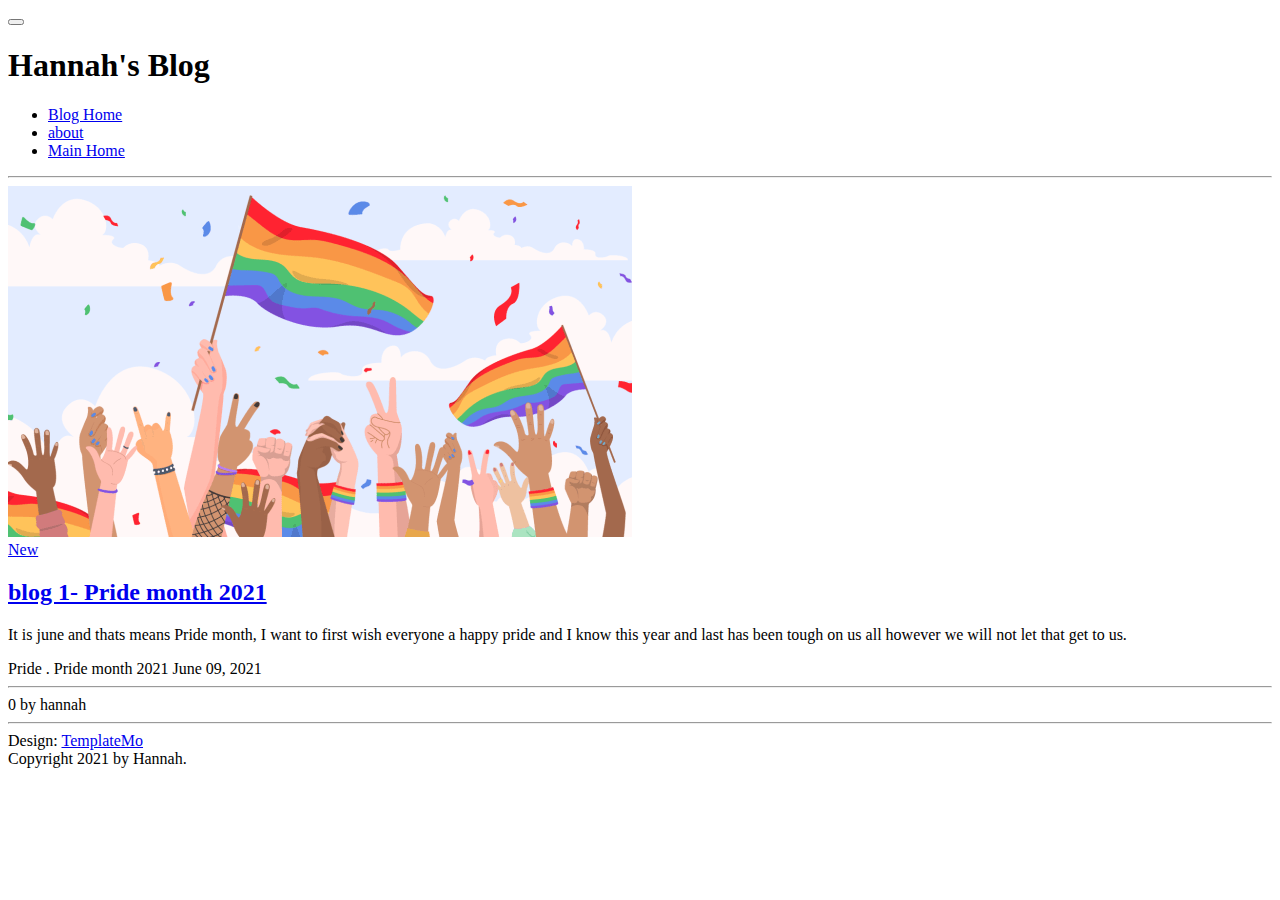
==== index.html @ c4e33483 "added link to main home page (new.hannahcodes.co.uk)" ====
<!DOCTYPE html>
<html lang="en">
<head>
	<meta charset="UTF-8">
	<meta name="viewport" content="width=device-width, initial-scale=1.0">
	<title>Hannah's Blog</title>
	<link rel="stylesheet" href="fontawesome/css/all.min.css"> <!-- https://fontawesome.com/ -->
	<link href="https://fonts.googleapis.com/css2?family=DM+Mono&family=Poppins:wght@400;600;700&display=swap" 
rel="stylesheet">
    <link href="css/bootstrap.min.css" rel="stylesheet">
    <link href="css/hannah_blog.css" rel="stylesheet">
<!--
    
TemplateMo 553 Xtra Blog

https://templatemo.com/tm-553-xtra-blog

-->
</head>
<body>
	<header class="tm-header" id="tm-header">
        <div class="tm-header-wrapper">
            <button class="navbar-toggler" type="button" aria-label="Toggle navigation">
                <i class="fas fa-bars"></i>
            </button>
            <div class="tm-site-header">            
                <h1 class="text-center">Hannah's Blog</h1>
            </div>
            <nav class="tm-nav" id="tm-nav">            
                <ul>
                    <li class="tm-nav-item active"><a href="index.html" class="tm-nav-link">
                        <i class="fas fa-home"></i>
                        Blog Home
                    </a></li>
                    <li class="tm-nav-item"><a href="#" class="tm-nav-link">
                        <i class="fas fa-users"></i>
                        about
                    </a></li>
                    <li class="tm-nav-item"><a href="https://new.hannahcodes.co.uk/" class="tm-nav-link">
                        <i class="fas fa-home"></i>
                        Main Home
                    </a></li>
                   
                </ul>
            </nav>
    </header>
        <main class="tm-main">
            <div class="row tm-row">
                <article class="col-12 col-md-6 tm-post">
                    <hr class="tm-hr-primary">
                    <a href="https://new.hannahcodes.co.uk/blog/21/06/09_06_21_pride.html" class="effect-lily tm-post-link tm-pt-60">
                        <div class="tm-post-link-inner">
                            <img src="/assets/images/blog_img/pride.png" alt="Image" class="img-fluid">                            
                        </div>
                        <span class="position-absolute tm-new-badge">New</span>
                        <h2 class="tm-pt-30 tm-color-primary tm-post-title">blog 1- Pride month 2021</h2>
                    </a>                    
                    <p class="tm-pt-30">
                        It is june and thats means Pride month, I want to first wish everyone a happy pride and 
    I know this year and last has been tough on us all however we will not let that get to us.
                    </p>
                    <div class="d-flex justify-content-between tm-pt-45">
                        <span class="tm-color-primary">Pride . Pride month 2021</span>
                        <span class="tm-color-primary">June 09, 2021</span>
                    </div>
                    <hr>
                    <div class="d-flex justify-content-between">
                        <span>0</span>
                        <span>by hannah</span>
                    </div>
                </article>
                
               
               
                
                
            </div>
            <!--
            <div class="row tm-row tm-mt-100 tm-mb-75">
                <div class="tm-prev-next-wrapper">
                    <a href="#" class="mb-2 tm-btn tm-btn-primary tm-prev-next disabled tm-mr-20">Prev</a>
                    <a href="#" class="mb-2 tm-btn tm-btn-primary tm-prev-next">Next</a>
                </div>
                <div class="tm-paging-wrapper">
                    <span class="d-inline-block mr-3">Page</span>
                    <nav class="tm-paging-nav d-inline-block">
                        <ul>
                            <li class="tm-paging-item active">
                                <a href="#" class="mb-2 tm-btn tm-paging-link">1</a>
                            </li>
                            <li class="tm-paging-item">
                                <a href="#" class="mb-2 tm-btn tm-paging-link">2</a>
                            </li>
                            <li class="tm-paging-item">
                                <a href="#" class="mb-2 tm-btn tm-paging-link">3</a>
                            </li>
                            <li class="tm-paging-item">
                                <a href="#" class="mb-2 tm-btn tm-paging-link">4</a>
                            </li>
                        </ul>
                    </nav>
                </div>                
            </div>          
            -->  
            <footer class="row tm-row">
                <hr class="col-12">
                <div class="col-md-6 col-12 tm-color-gray">
                    Design: <a rel="nofollow" target="_parent" href="https://templatemo.com" class="tm-external-link">TemplateMo</a>
                </div>
                <div class="col-md-6 col-12 tm-color-gray tm-copyright">
                    Copyright 2021 by Hannah.
                </div>
            </footer>
        </main>
    </div>
    <script src="js/jquery.min.js"></script>
    <script src="js/templatemo-script.js"></script>
</body>
</html>
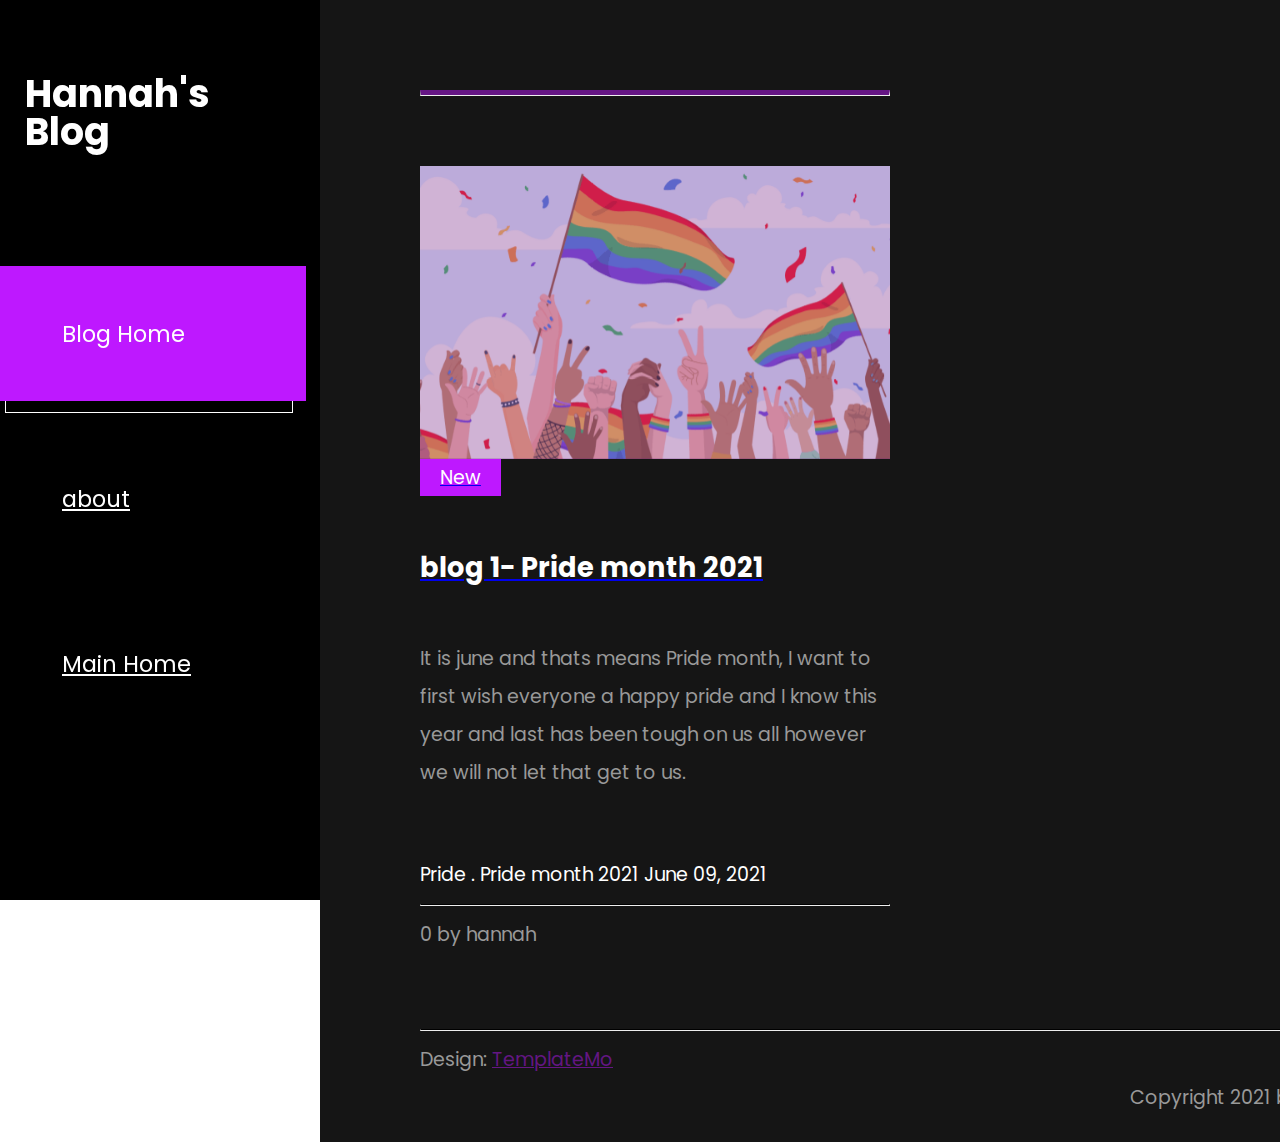
==== commit 4ad5cfc8: "added about link on nav" ====
--- a/index.html
+++ b/index.html
@@ -32,7 +32,7 @@
                         <i class="fas fa-home"></i>
                         Blog Home
                     </a></li>
-                    <li class="tm-nav-item"><a href="#" class="tm-nav-link">
+                    <li class="tm-nav-item"><a href="about.html" class="tm-nav-link">
                         <i class="fas fa-users"></i>
                         about
                     </a></li>
@@ -48,7 +48,7 @@
             <div class="row tm-row">
                 <article class="col-12 col-md-6 tm-post">
                     <hr class="tm-hr-primary">
-                    <a href="https://new.hannahcodes.co.uk/blog/21/06/09_06_21_pride.html" class="effect-lily tm-post-link tm-pt-60">
+                    <a href="post/21/06/09_06_21_pride.html" class="effect-lily tm-post-link tm-pt-60">
                         <div class="tm-post-link-inner">
                             <img src="/assets/images/blog_img/pride.png" alt="Image" class="img-fluid">                            
                         </div>
--- a/css/hannah_blog.css
+++ b/css/hannah_blog.css
@@ -0,0 +1,563 @@
+html { overflow-x: hidden; }
+
+body {
+    margin: 0;
+    padding: 0;
+    font-family: "Poppins", sans-serif;
+    font-size: 19px;
+    line-height: 2em;
+    overflow-x: hidden;
+}
+
+p, span { color: #999; }
+hr { 
+    border-top-color: #151515; 
+    margin-top: 10px;
+    margin-bottom: 10px;
+}
+.form-control::-webkit-input-placeholder { color: #999; }  
+.form-control:-ms-input-placeholder { color: #999; }  
+.form-control::placeholder { color: #999; }
+
+.tm-header {
+    background-color: rgb(0, 0, 0);
+    color: white;
+    
+    position: fixed;
+    top: 0;
+    left: 0;
+    bottom: 0;
+    z-index: 100;
+    width: .7em;
+    overflow-y: visible;     
+}
+
+.tm-header-wrapper {
+    overflow-y: scroll;
+    scrollbar-width: none;
+    -ms-overflow-style: none;
+    padding: 25px;
+    width: 80%;
+    height: 100%; 
+}
+
+.tm-header-wrapper::-webkit-scrollbar {
+    width: 0;
+    height: 0;
+}
+
+.tm-site-header {
+    margin-top: 50px;
+    margin-bottom: 115px;
+}
+
+
+.tm-main {
+    margin-left: 400px;
+    padding: 80px 100px 25px;
+    background-color: #151515;
+}
+
+.tm-post { max-width: 470px; }
+
+.tm-row {
+    max-width: 980px;
+    justify-content: space-between;
+}
+
+.tm-nav { margin-bottom: 100px; }
+
+.tm-nav-item {
+    list-style: none;
+    margin-bottom: 30px;
+}
+
+.tm-nav-link {
+    color: white;
+    background-color: transparent;
+    height: 75px;
+    width: 100%;
+    max-width: 300px;    
+    display: flex;
+    align-items: center;
+    font-size: 1.4rem;
+    padding: 30px;
+}
+
+.tm-nav-item:hover .tm-nav-link,
+.tm-nav-item.active .tm-nav-link
+ {
+    color: white;
+    background-color: #be18ff;
+    text-decoration: none;
+}
+
+.tm-nav ul { position: relative; }
+
+.tm-nav-item:hover:after,
+.tm-nav-item.active:after {
+    content: '';
+    width: 100%;
+    max-width: 300px;    
+    height: 75px;
+    display: block;
+    border: 1px solid white;
+    margin-left: 10px;
+    margin-top: -65px;
+    position: absolute;
+    z-index: -1000;
+}
+
+.tm-nav-link i { margin-right: 37px; }
+
+ul { 
+    margin: 0; 
+    padding: 0;
+}
+
+.tm-nav { margin-left: -30px; }
+
+.tm-social-link {
+    display: inline-block;
+    background-color: white;    
+    font-size: 1.4rem;
+    width: 50px;
+    height: 50px;
+    text-align: center;
+    padding-top: 8px; 
+    margin-right: 15px;   
+    margin-bottom: 15px;
+}
+
+.tm-social-icon { 
+    color: #be18ff;    
+    transition: all 0.3s ease;
+}
+
+
+.navbar-toggler { display: none; }
+
+.tm-search-form {
+    display: flex;
+    align-items: center;
+    justify-content: flex-end;
+}
+
+
+
+.tm-post-link {
+    display: block;
+    position: relative;
+	cursor: pointer;
+}
+
+.tm-post-link-inner {
+    overflow: hidden;
+    background: #be18ff79;
+}
+
+.tm-post-link img {
+    position: relative;
+	display: block;
+	min-height: 100%;
+	max-width: 100%;
+	opacity: 0.8;
+}
+
+.effect-lily img {
+	max-width: none;
+	width: -webkit-calc(100% + 50px);
+	width: calc(100% + 50px);
+	opacity: 0.7;
+	-webkit-transition: opacity 0.35s, -webkit-transform 0.35s;
+	transition: opacity 0.35s, transform 0.35s;
+	-webkit-transform: translate3d(-40px,0, 0);
+	transform: translate3d(-40px,0,0);
+}
+
+.effect-lily:hover img { opacity: 1; }
+
+.effect-lily:hover img {
+    -webkit-transform: translate3d(0,0,0);
+	transform: translate3d(0,0,0);
+}
+
+.tm-post { margin-bottom: 75px; }
+
+.tm-new-badge {
+    top: 25px;
+    right: -10px;
+    background-color: #be18ff;
+    color: white;
+    padding: 5px 20px;
+}
+
+.tm-post-title {
+    font-size: 1.7rem;
+    transition: all 0.3s ease;
+}
+
+.tm-h3 {
+    font-size: 1.3rem;
+    color: #999;
+}
+
+.tm-post-link:hover .tm-post-title { color: #be18ff; }
+
+.tm-btn {
+    display: inline-block;
+    border-radius: 5px;
+    font-size: 1.3rem;
+    transition: all 0.3s ease;
+}
+
+.tm-btn-primary {    
+    background-color: #333;
+    color: white;  
+    padding: 8px 43px;
+    border: none;
+}
+
+.tm-btn-small { padding: 8px 33px; }
+
+.tm-btn-primary:hover {
+    background-color: #be18ff;
+    color: white;
+}
+
+.tm-paging-nav ul li {
+    list-style: none;
+    display: inline-block;
+    margin-right: 10px;
+}
+
+.tm-paging-nav ul li:last-child { margin-right: 0; }
+
+.tm-paging-link {
+    background-color: #F0F0F0;
+    color: #999;
+    width: 50px;
+    height: 50px;
+    display: flex;
+    align-items: center;
+    justify-content: center;    
+}
+
+.tm-paging-item .tm-paging-link:hover,
+.tm-paging-item.active .tm-paging-link {
+    background-color: #be18ff;
+    color: white;
+}
+
+.tm-btn.disabled {
+    background-color: #5c5c5c;
+    color: #999;
+    cursor: not-allowed;
+}
+
+.tm-external-link { color: #be18ff79; }
+.tm-external-link:hover { color: #be18ff; }
+
+.tm-paging-wrapper {
+    display: flex;
+    justify-content: flex-end;
+    align-items: center;
+}
+
+.tm-prev-next-wrapper,
+.tm-paging-wrapper {
+    flex: 0 0 50%;
+    max-width: 50%;
+    padding-left: 15px;
+    padding-right: 15px;
+}
+
+.tm-copyright { text-align: right; }
+
+/* Single Post page */
+hr.tm-hr-primary { border-top: 5px solid #be18ff79; }
+
+video {
+    width: 100%;
+    height: auto;
+}
+
+.tm-comment {
+    display: flex;
+    align-items: flex-start;
+    background-color: #151515;
+}
+
+.tm-comment-figure {
+    margin-top: 10px;
+    margin-right: 30px;
+}
+
+.tm-comment-reply { padding-left: 37px; }
+
+.form-control {
+    height: 45px;
+    border-color: inherit;
+    border-radius: 0;
+    background-color: #151515;
+
+}
+
+.tm-comment-form { max-width: 360px;
+    background-color: #151515;  border-color: inherit;
+display: none;}
+.tm-category-list { list-style-type: none; }
+figure { margin: 0; }
+figcaption { line-height: 1.4; }
+
+.tm-post-full { max-width: 600px; }
+
+.tm-post-sidebar {
+    max-width: 280px;
+    margin-left: auto;
+    margin-right: 0;
+}
+
+.tm-pt-20 { padding-top: 20px; }
+.tm-pt-30 { padding-top: 30px; }
+.tm-pt-45 { padding-top: 45px; }
+.tm-pt-60 { padding-top: 60px; }
+.tm-mb-40 { margin-bottom: 40px; }
+.tm-mb-45 { margin-bottom: 45px; }
+.tm-mb-55 { margin-bottom: 55px; }
+.tm-mb-60 { margin-bottom: 60px; }
+.tm-mb-65 { margin-bottom: 65px; }
+.tm-mb-75 { margin-bottom: 75px; }
+.tm-mb-80 { margin-bottom: 80px; }
+.tm-mb-120 { margin-bottom: 120px; }
+.tm-mt-40 { margin-top: 40px; }
+.tm-mt-100 { margin-top: 100px; }
+.tm-mr-20 { margin-right: 20px; }
+.tm-color-primary, span.tm-color-primary { color: #fff; }
+a.tm-color-gray, .tm-color-gray { color: #999; }
+a.tm-color-gray:hover { color: #be18ff; }
+.tm-bg-gray { background-color: #F3F4F5; }
+button:focus { outline: none; }
+a:hover { 
+    text-decoration: none; 
+    color: #be18ff;
+}
+
+a:hover figcaption { color: #be18ff; }
+.img-thumbnail { max-width: none; }
+.tm-about-pad { padding: 40px 35px; }
+.tm-person { max-width: 430px; }
+.tm-line-height-short { line-height: 1.8; }
+
+.gmap_canvas {
+    overflow:hidden;
+    background:none!important;
+    height:477px;
+    width:100%;
+}
+
+.tm-social-links li { 
+    list-style: none; 
+    display: inline-block;
+}
+
+.tm-social-links li a {
+    display: block;
+    color: white;
+    background-color: #0CC;
+    width: 45px;
+    height: 45px;    
+    margin-right: 15px;    
+}
+
+
+.tm-contact-right { padding-left: 55px; }
+.tm-contact-form { max-width: 488px; }
+
+.tm-contact-form input,
+.tm-contact-form textarea {
+    max-width: 360px;
+}
+
+.tm-contact-form label { font-size: 1.4rem; }
+.tm-contact-form .form-group { display: flex; }
+
+@media (max-width: 1540px) {
+    .tm-header { width: 320px; }
+
+    .tm-main {
+        margin-left: 320px;
+        width: calc(100% - 320px);
+    }
+}
+
+@media (max-width: 1300px) {
+    .tm-about-col {
+        flex: 0 0 100%;
+        max-width: 100%;
+        margin-bottom: 30px;
+    }
+}
+
+@media (max-width: 1288px) {
+    .tm-social-link { margin-right: 10px; }
+}
+
+@media (max-width: 1199px) {
+    .tm-post-sidebar { max-width: 440px; }
+    .form-inline .form-control.tm-search-input { width: 420px; }
+}
+
+@media (max-width: 1086px) {
+    .form-inline .form-control.tm-search-input {
+        width: 80%;
+        margin-right: 15px;
+    }
+}
+
+/* Hide sidebar */
+@media (max-width: 991px) {
+    .tm-header {
+        width: 320px;
+        left: -320px;        
+        transition: all 0.3s ease;
+    }
+
+    .tm-header.show { left: 0; }
+    .tm-header-wrapper { padding: 15px; }
+
+    .navbar-toggler {
+        display: block;
+        position: fixed;
+        left: 0;
+        top: 0;
+        background-color: rgba(56, 204, 204, 0.75);
+        color: white;
+        padding: 10px 15px;
+        transition: all 0.3s ease;
+        border-radius: 0;
+        top: 5px;
+    }
+
+    .tm-header.show .navbar-toggler { left: 320px; }
+
+    .tm-main {
+        margin-left: 0;
+        padding: 50px 40px;
+        width: 100%;
+    }
+
+    .tm-post-sidebar {
+        margin-left: 0;
+        margin-right: auto;
+    }
+
+    .tm-person-col { width: 50%; }
+    .tm-person { flex-direction: row; }
+
+    .tm-contact-left {
+        flex: 0 0 58.333333%;
+        max-width: 58.333333%;
+    }
+
+    .tm-contact-right {
+        flex: 0 0 41.666667%;
+        max-width: 41.666667%;
+    }
+
+    .tm-post-full { max-width: none; }
+}
+
+@media (max-width: 767px) {
+    .form-inline .form-control.tm-search-input {
+        width: 70%;
+        max-width: 375px;
+        margin-right: 15px;
+    }
+
+    .tm-search-form { justify-content: flex-start; }
+    .tm-main { padding: 60px 10px; }
+
+    .tm-prev-next-wrapper,
+    .tm-paging-wrapper {
+        flex: 0 0 100%;
+        max-width: 100%;
+    }
+
+    .tm-paging-wrapper { 
+        margin-top: 50px; 
+        justify-content: flex-start;
+    }
+
+    .tm-copyright { text-align: left; }
+}
+
+@media (max-width: 1199px) and (min-width: 992px) {
+    .tm-person-col,
+    .tm-contact-left,
+    .tm-contact-right {
+        flex: 0 0 100%;
+        max-width: 100%;
+    }
+
+    .tm-contact-right { padding-left: 15px; }
+
+    .tm-post-col,
+    .tm-aside-col {
+        flex: 0 0 100%;
+        max-width: 100%;
+    }
+
+    .tm-post-sidebar {
+        margin-left: 0;
+        margin-right: auto;
+    }
+}
+
+@media (max-width: 709px) {
+    .tm-person-col { width: 100%; }
+    .tm-mb-40{ width: 30em;
+        height: 18em;
+    align-items: center;
+    padding-left:2%;}
+    
+}
+
+@media (max-width: 991px) and (min-width: 826px) {
+    .tm-about-col {
+        flex: 0 0 33.3333%;
+        max-width: 33.3333%;
+    }
+
+    .tm-person { flex-direction: row; }
+}
+
+@media (max-width: 630px) {
+    .tm-contact-left,
+    .tm-contact-right {
+        flex: 0 0 100%;
+        max-width: 100%;
+    }
+
+    .tm-contact-right { padding-left: 15px; }
+}
+
+@media (max-width: 575px) {
+    .tm-contact-form input, 
+    .tm-contact-form textarea {
+        max-width: 100%;
+    }
+}
+
+@media (max-width: 480px) {
+    .tm-person-col { width: 100%; }
+    .tm-person { flex-direction: row; }
+    .tm-mb-40{ width: 21em;
+    height: 10em;
+align-items: center;
+padding-left:2%;}
+}
+
+@media (max-width: 380px) {
+    .tm-person img { max-width: 120px; }
+}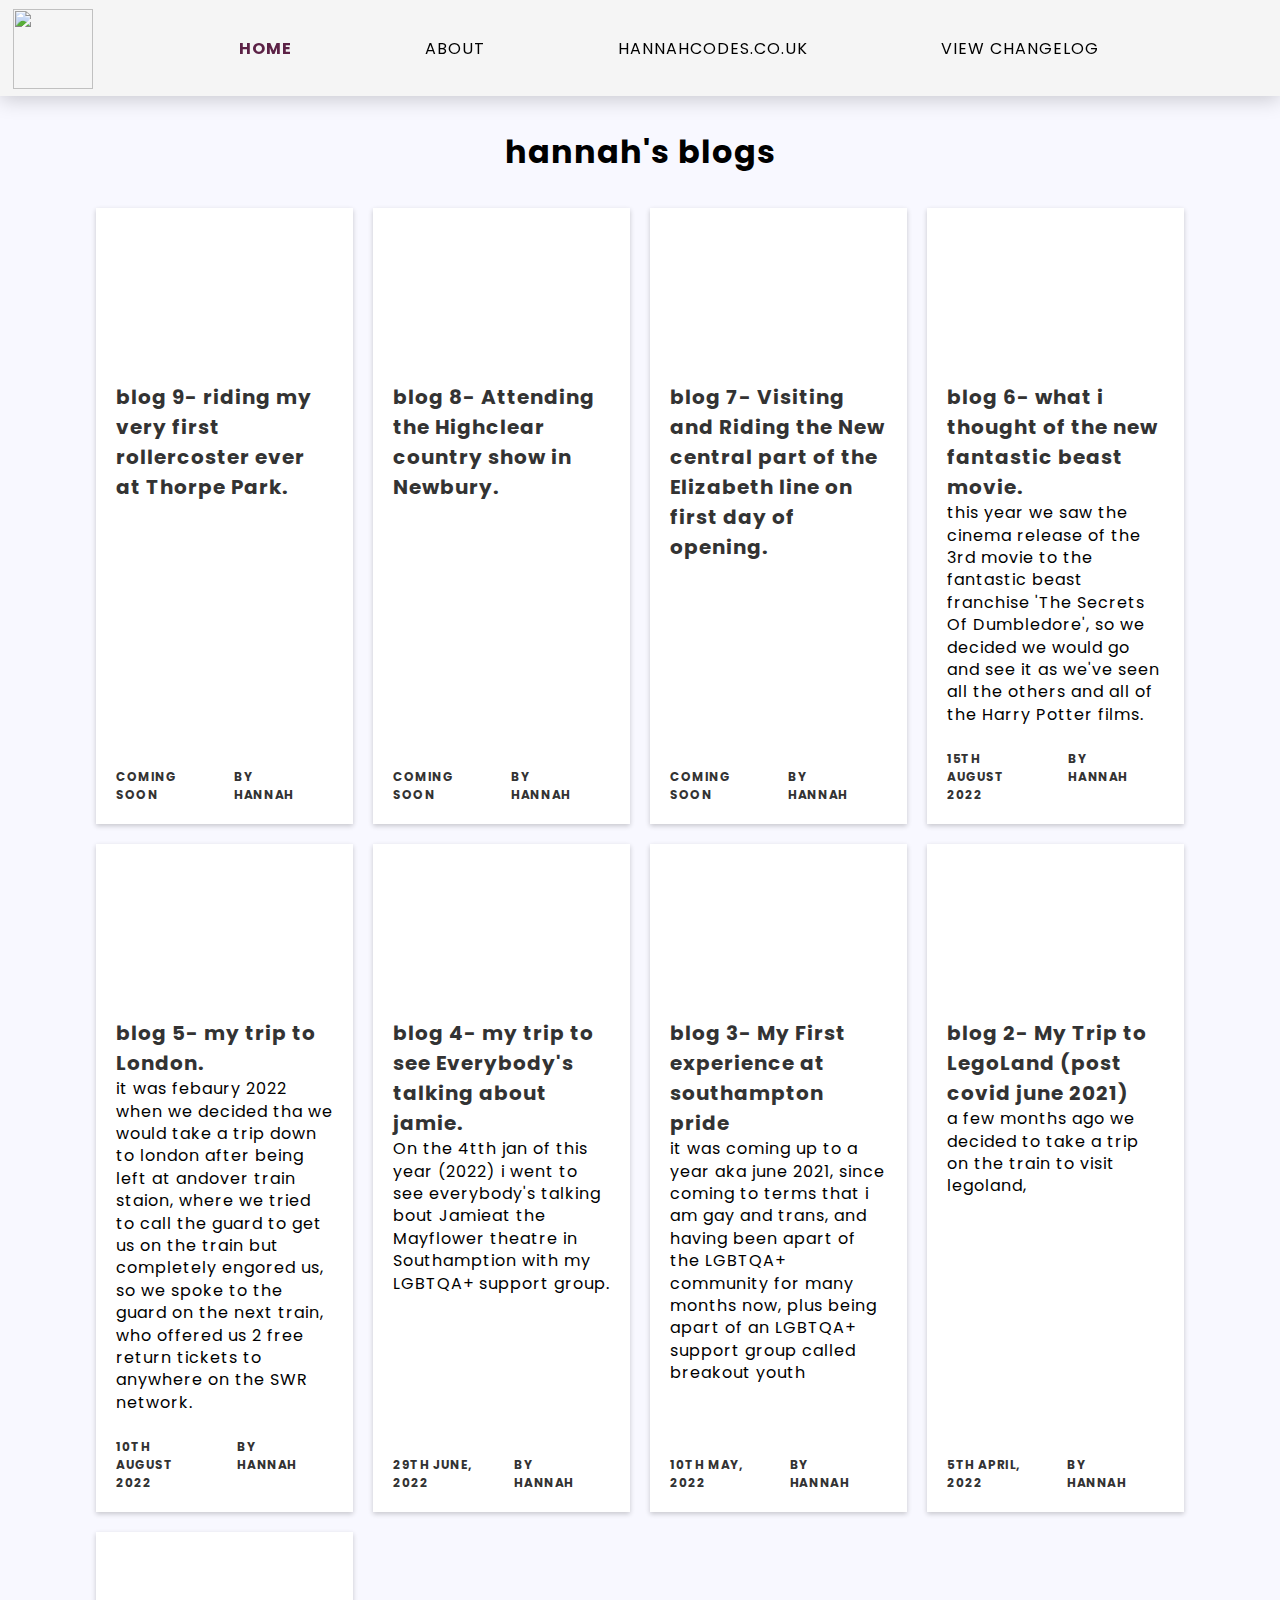
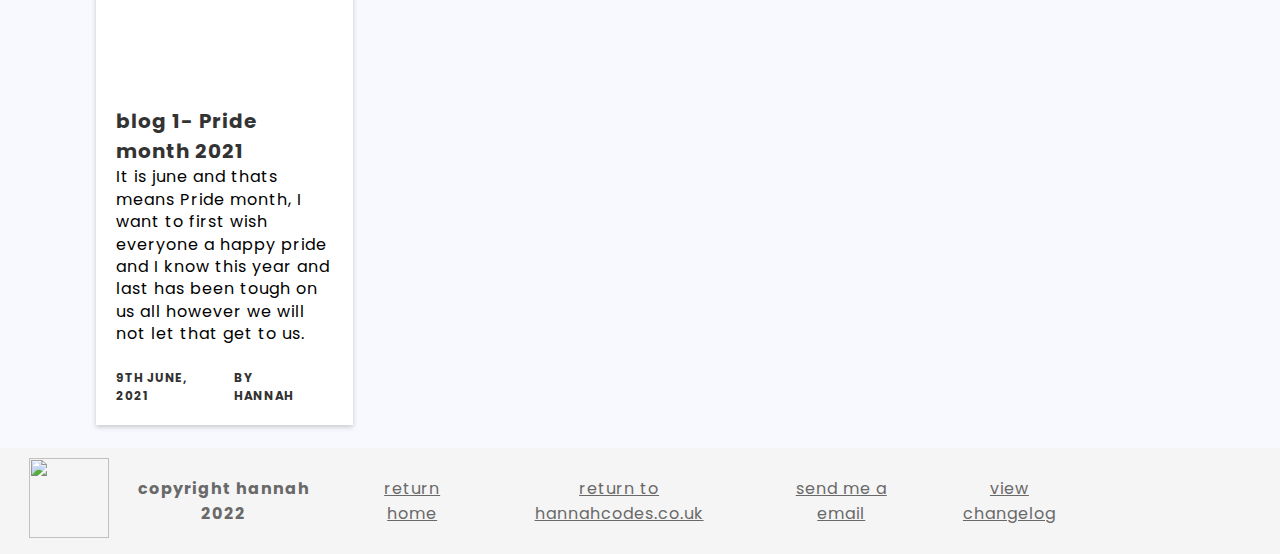
==== commit 2ed120de: "updated some header code on bloga pages/post" ====
--- a/index.html
+++ b/index.html
@@ -4,116 +4,170 @@
 	<meta charset="UTF-8">
 	<meta name="viewport" content="width=device-width, initial-scale=1.0">
 	<title>Hannah's Blog</title>
-	<link rel="stylesheet" href="fontawesome/css/all.min.css"> <!-- https://fontawesome.com/ -->
-	<link href="https://fonts.googleapis.com/css2?family=DM+Mono&family=Poppins:wght@400;600;700&display=swap" 
+	<link rel="stylesheet" href="/assets/fonts/fontawesome/css/all.min.css"> <!-- https://fontawesome.com/ -->
+	<link href="https://fonts.googleapis.com/css2?family=Poppins:wght@400;600;700&display=swap" 
 rel="stylesheet">
-    <link href="css/bootstrap.min.css" rel="stylesheet">
-    <link href="css/hannah_blog.css" rel="stylesheet">
-<!--
+<link href="/assets/css/main.css" rel="stylesheet">
+    <link rel="icon" href="/assets/images/home_pics/hc-with-bg-v2.ico" />
     
-TemplateMo 553 Xtra Blog
 
-https://templatemo.com/tm-553-xtra-blog
-
--->
 </head>
 <body>
-	<header class="tm-header" id="tm-header">
-        <div class="tm-header-wrapper">
-            <button class="navbar-toggler" type="button" aria-label="Toggle navigation">
-                <i class="fas fa-bars"></i>
-            </button>
-            <div class="tm-site-header">            
-                <h1 class="text-center">Hannah's Blog</h1>
-            </div>
-            <nav class="tm-nav" id="tm-nav">            
-                <ul>
-                    <li class="tm-nav-item active"><a href="index.html" class="tm-nav-link">
-                        <i class="fas fa-home"></i>
-                        Blog Home
-                    </a></li>
-                    <li class="tm-nav-item"><a href="about.html" class="tm-nav-link">
-                        <i class="fas fa-users"></i>
-                        about
-                    </a></li>
-                    <li class="tm-nav-item"><a href="https://new.hannahcodes.co.uk/" class="tm-nav-link">
-                        <i class="fas fa-home"></i>
-                        Main Home
-                    </a></li>
-                   
-                </ul>
-            </nav>
-    </header>
-        <main class="tm-main">
-            <div class="row tm-row">
-                <article class="col-12 col-md-6 tm-post">
-                    <hr class="tm-hr-primary">
-                    <a href="post/21/06/09_06_21_pride.html" class="effect-lily tm-post-link tm-pt-60">
-                        <div class="tm-post-link-inner">
-                            <img src="/assets/images/blog_img/pride.png" alt="Image" class="img-fluid">                            
-                        </div>
-                        <span class="position-absolute tm-new-badge">New</span>
-                        <h2 class="tm-pt-30 tm-color-primary tm-post-title">blog 1- Pride month 2021</h2>
-                    </a>                    
-                    <p class="tm-pt-30">
-                        It is june and thats means Pride month, I want to first wish everyone a happy pride and 
-    I know this year and last has been tough on us all however we will not let that get to us.
-                    </p>
-                    <div class="d-flex justify-content-between tm-pt-45">
-                        <span class="tm-color-primary">Pride . Pride month 2021</span>
-                        <span class="tm-color-primary">June 09, 2021</span>
-                    </div>
-                    <hr>
-                    <div class="d-flex justify-content-between">
-                        <span>0</span>
-                        <span>by hannah</span>
-                    </div>
-                </article>
-                
-               
-               
-                
-                
-            </div>
-            <!--
-            <div class="row tm-row tm-mt-100 tm-mb-75">
-                <div class="tm-prev-next-wrapper">
-                    <a href="#" class="mb-2 tm-btn tm-btn-primary tm-prev-next disabled tm-mr-20">Prev</a>
-                    <a href="#" class="mb-2 tm-btn tm-btn-primary tm-prev-next">Next</a>
+	<nav>
+        <div class="logo">
+            <picture>
+              <source srcset="/assets/images/home_pics/hc-without-bg-v2.PNG" media="(prefers-color-scheme: dark)">
+              <img src="/assets/images/home_pics/light-hc-without-bg-v2.png">
+            </picture>
+        </div>
+          <div class="hamburger">
+              <div class="line1"></div>
+              <div class="line2"></div>
+              <div class="line3"></div>
+          </div>
+          <ul class="nav-links">
+              <li><a class="active" href="/index.html">Home</a></li>
+                <li><a href="#">About</a></li>
+              <li><a href="https://hannahcodes.co.uk">hannahcodes.co.uk</a></li>
+                <li><a href="https://changelog.hannahcodes.co.uk/hannahcodes/blogs/changelog.html">view changelog</a></li>
+          </ul>
+      </nav>
+      <main class="blog_page_main">
+      <h1 class="h1">hannah's blogs </h1>
+      <div class="band">
+        <div class="item-2">
+          <a href="#" class="blog_card">
+            <div class="thumb" style="background-image: url(/assets/images/blogs/IMG_5739.png);"></div>
+            <article>
+              <h1>blog 9- riding my very first rollercoster ever at Thorpe Park.</h1>
+              <p></p>
+                <div class="span_flex">
+                <span>coming soon</span>
+                <span>by hannah</span>
                 </div>
-                <div class="tm-paging-wrapper">
-                    <span class="d-inline-block mr-3">Page</span>
-                    <nav class="tm-paging-nav d-inline-block">
-                        <ul>
-                            <li class="tm-paging-item active">
-                                <a href="#" class="mb-2 tm-btn tm-paging-link">1</a>
-                            </li>
-                            <li class="tm-paging-item">
-                                <a href="#" class="mb-2 tm-btn tm-paging-link">2</a>
-                            </li>
-                            <li class="tm-paging-item">
-                                <a href="#" class="mb-2 tm-btn tm-paging-link">3</a>
-                            </li>
-                            <li class="tm-paging-item">
-                                <a href="#" class="mb-2 tm-btn tm-paging-link">4</a>
-                            </li>
-                        </ul>
-                    </nav>
-                </div>                
-            </div>          
-            -->  
-            <footer class="row tm-row">
-                <hr class="col-12">
-                <div class="col-md-6 col-12 tm-color-gray">
-                    Design: <a rel="nofollow" target="_parent" href="https://templatemo.com" class="tm-external-link">TemplateMo</a>
+            </article>
+          </a>
+        </div>
+        <div class="item-2">
+          <a href="#" class="blog_card">
+            <div class="thumb" style="background-image: url(/assets/images/blogs/IMG_5563.png);"></div>
+            <article>
+              <h1>blog 8- Attending the Highclear country show in Newbury.</h1>
+              <p></p>
+                <div class="span_flex">
+                <span>coming soon</span>
+                <span>by hannah</span>
                 </div>
-                <div class="col-md-6 col-12 tm-color-gray tm-copyright">
-                    Copyright 2021 by Hannah.
+            </article>
+          </a>
+        </div>
+        <div class="item-2">
+          <a href="/post/22/09/09_22_riding_the_new_central_part_of_elizabeth_line.html" class="blog_card">
+            <div class="thumb" style="background-image: url(/assets/images/blogs/IMG_5503.JPEG);"></div>
+            <article>
+              <h1>blog 7- Visiting and Riding the New central part of the Elizabeth line on first day of opening.</h1>
+              <p></p>
+                <div class="span_flex">
+                <span>coming soon</span>
+                <span>by hannah</span>
                 </div>
-            </footer>
-        </main>
+            </article>
+          </a>
+        </div>
+        <div class="item-3">
+          <a href="/post/22/08/15_08_22_what_i_thought_of_the_new_fantastic_beast_movie.html" class="blog_card">
+            <div class="thumb" style="background-image: url(/assets/images/blogs/fantastic-beast-3-the-secrets-of-dumbledore.jpg);"></div>
+            <article>
+              <h1>blog 6- what i thought of the new fantastic beast movie.</h1>
+              <p>this year we saw the cinema release of the 3rd movie to the fantastic beast franchise 'The Secrets Of Dumbledore', so we decided we would go and see it as we've seen all the others and all of the Harry Potter films. </p>
+                <div class="span_flex">
+                <span>15th august 2022</span>
+                <span>by hannah</span>
+                </div>
+            </article>
+          </a>
+        </div>
+        <div class="item-4">
+          <a href="/post/22/08/10_08_22_my_trip_to_London.html" class="blog_card">
+            <div class="thumb" style="background-image: url(/assets/images/blogs/IMG_5115.jpeg);"></div>
+            <article>
+              <h1>blog 5- my trip to London.</h1>
+              <p> it was febaury 2022 when we decided tha we would take a  trip down to london after being left at andover train staion, where we tried to call the guard to get us on the train but completely engored us, so we spoke to the guard on the next train, who offered us 2 free return tickets to anywhere on the SWR network.</p>
+                <div class="span_flex">
+                <span>10th August 2022</span>
+                <span>by hannah</span>
+                </div>
+            </article>
+          </a>
+        </div>
+        <div class="item-5">
+          <a href="/post/22/06/29_06_22_my_trip_to_see__Everybody_s_talking_about_jamie.html" class="blog_card">
+            <div class="thumb" style="background-image: url(/assets/images/blogs/IMG_5014.JPG);"></div>
+            <article>
+              <h1>blog 4- my trip to see Everybody's talking about jamie.</h1>
+              <p> On the 4tth jan of this year (2022) i went to see everybody's talking bout Jamieat the Mayflower theatre in Southamption with my LGBTQA+ support group. </p>
+              <div class="span_flex">
+                <span>29th June, 2022</span>
+                <span>by hannah</span>
+                </div>
+            </article>
+          </a>
+        </div>
+        <div class="item-6">
+          <a href="/post/22/05/10_05_22_my_first_experience_at_southampton_pride.html" class="blog_card">
+            <div class="thumb" style="background-image: url(/assets/images/blogs/IMG_5276.JPG);"></div>
+            <article>
+              <h1>blog 3- My First experience at southampton pride</h1>
+              <p>it was coming up to a year aka june 2021, since coming to terms that i am gay and trans, and having been apart of the LGBTQA+ community for many months now, plus being apart of an LGBTQA+ support group called breakout youth </p>
+              <div class="span_flex">
+              <span>10th May, 2022</span>
+              <span>by hannah</span>
+              </div>
+            </article>
+          </a>
+        </div>
+        <div class="item-7">
+          <a href="/post/22/04/05_04_22_my_trip_to_legoland_post_covid_june_2021.html" class="blog_card">
+            <div class="thumb" style="background-image: url(/assets/images/blogs/legoland_img.jpg);"></div>
+            <article>
+              <h1>blog 2- My Trip to LegoLand (post covid june 2021)</h1>
+              <p>a few months ago we decided to take a trip on the train to visit legoland,</p>
+                <div class="span_flex">
+                <span>5th April, 2022</span>
+                <span>by hannah</span>
+                </div>
+            </article>
+          </a>
+        </div>
+        <div class="item-7">
+            <a href="/post/21/06/09_06_21_pride.html" class="blog_card">
+              <div class="thumb" style="background-image: url(/assets/images/blogs/pride.png);"></div>
+              <article>
+                <h1>blog 1- Pride month 2021</h1>
+                <p> It is june and thats means Pride month, I want to first wish everyone a happy pride and 
+                  I know this year and last has been tough on us all however we will not let that get to us.</p>
+                <div class="span_flex">
+                <span>9th June, 2021</span>
+                <span>by hannah</span>
+                </div>
+              </article>
+            </a>
+          </div>
+      </div>
+      </main>
+      <footer> <div class="footer_display">
+        <div class="footer_logo">
+            <picture>
+                <source srcset="/assets/images/home_pics/hc-without-bg-v2.PNG" media="(prefers-color-scheme: dark)">
+                <img src="/assets/images/home_pics/light-hc-without-bg-v2.png">
+              </picture>
+        </div>
+        <p class="desktop">copyright hannah 2022</p>
+        <a href="/index.html">return home</a>
+        <a href="https://hannahcodes.co.uk">return to hannahcodes.co.uk</a>
+        <a href="mailto:hannah@hannahcodes.co.uk">send me a email</a>
+        <a href="https://changelog.hannahcodes.co.uk/hannahcodes/changelog.html">view changelog</a>
+        <p class="mobile">copyright hannah 2022</p>
     </div>
-    <script src="js/jquery.min.js"></script>
-    <script src="js/templatemo-script.js"></script>
-</body>
-</html>+    </footer>
+        <script src="/assets/js/nav.js"></script>--- a/assets/css/main.css
+++ b/assets/css/main.css
@@ -0,0 +1,1181 @@
+/*
+       ------------contents-----------
+1. general styling 
+2. nav styling
+3. index.html styling 
+    -about me section styling
+    -project section styling
+    -blog section styling
+    friend section/ friend icon styling
+4. about.html styling 
+    -about me section styling
+    -hobbies and interest styling
+    -education history styling
+    -employment history styling
+5. project.html styling
+    -hannah codes section styling
+    -hannah plays section styling
+    - other section styling
+    -project card styling
+6. blog.html styling
+7. footer styling
+8. header image styling
+9. 404.html styling
+10. terms.html styling
+*/
+/*-----------1:general styling----------*/
+* {
+  margin: 0;
+  padding: 0;
+  font-family: "poppins", sans-serif;
+  letter-spacing: 1px;
+  box-sizing: border-box;
+  scroll-behavior: smooth;
+}
+
+:root {
+  /*light mode colours*/
+  --light-hamburger-icon-colour: black;
+  --light-body-bg-colour: #F8F8FF;
+  --light-hover-active-colour: #5c2246;
+  --light-nav-footer-bg-colour: #F5F5F5;
+  --light-nav-text-colour: black;
+  --light-svg-fill-colour: black;
+  --light-section-1-bg-colour: #cfcaca;
+  --light-section-2-bg-colour: #adafb8;
+  --light-section-3-bg-colour: #c7c7c7;
+  --light-section-4-bg-colour: #c0bcbc;
+  --light-sorce-code-svg-fill-colour: #5a5c5e;
+  --light-card-bg-colour: white;
+  --light-card-title-span-colour: #333;
+  --light-card-box-shadow-colour: rgba(0,0,0,0.2);
+  --light-card-box-shadow-hover-colour: #5c2246;
+  --light-top-border-colour: #5c2246;
+  /*dark mode colours*/
+  --hover-active-colour: #F2C7E2;
+  --svg-fill-colour: #fff;
+  --sorce-code-svg-fill-colour: hsl(214, 7%, 47%);
+  --section-1-bg-colour: #121212;
+  --section-2-bg-colour: #18191c;
+  --section-3-bg-colour: #0f1012;
+  --section-4-bg-colour: #111114;
+  --body-bg-colour: #121212;
+  --nav-footer-bg-colour: #131418;
+  --nav-text-colour: #f2f5f7;
+  --hamburger-icon-colour: #f2f5f7;
+  --card-bg-colour: #262626;
+  --card-title-span-colour: rgb(255, 251, 251);
+  --card-box-shadow-colour: rgba(139,138,138,0.2);
+  --card-box-shadow-hover-colour: #f2c7e2;
+  --top-border-colour: #F2C7E2;
+  --footer-link-colour: dimgrey;
+  --blog-span-hr-colour: rgba(105, 105, 105, 0.26);
+}
+
+body {
+  overflow-x: hidden;
+  background-color: var(--light-body-bg-colour);
+}
+@media (prefers-color-scheme: dark) {
+  body {
+    background-color: var(--body-bg-colour);
+  }
+}
+
+a {
+  color: var(--light-nav-text-colour);
+}
+a:hover {
+  color: var(--light-hover-active-colour);
+}
+@media (prefers-color-scheme: dark) {
+  a {
+    color: var(--nav-text-colour);
+  }
+  a:hover {
+    color: var(--hover-active-colour);
+  }
+}
+
+/*----------2:nav styling-------*/
+nav {
+  height: 6rem;
+  width: 100vw;
+  background-color: var(--light-nav-footer-bg-colour);
+  color: var(--light-nav-text-colour);
+  box-shadow: 0 3px 20px rgba(0, 0, 0, 0.2);
+  display: flex;
+  position: fixed;
+  z-index: 10;
+  /*Styling logo*/
+  /*Styling Links*/
+  /*Styling Hamburger Icon*/
+}
+@media screen and (max-width: 800px) {
+  nav {
+    position: fixed;
+    z-index: 3;
+  }
+}
+@media (prefers-color-scheme: dark) {
+  nav {
+    background-color: var(--nav-footer-bg-colour);
+    color: var(--nav-text-colour);
+  }
+}
+nav .logo {
+  padding: 1vh 1vw;
+  margin-top: auto;
+  margin-bottom: auto;
+  margin-left: 0;
+  margin-right: 0;
+  text-align: center;
+}
+nav .logo img {
+  height: 5rem;
+  width: 5rem;
+}
+@media screen and (max-width: 800px) {
+  nav .logo {
+    padding: 1vh 1vw;
+    margin-top: auto;
+    margin-bottom: auto;
+    margin-left: 0;
+    margin-right: 0;
+    text-align: center;
+    padding-left: 1em;
+  }
+}
+nav .nav-links {
+  display: flex;
+  list-style: none;
+  width: 88vw;
+  padding: 0 0.7vw;
+  justify-content: space-evenly;
+  align-items: center;
+  text-transform: uppercase;
+}
+nav .nav-links li a {
+  text-decoration: none;
+  margin: 0 0.7vw;
+  color: var(--light-nav-text-colour);
+}
+nav .nav-links li a:hover {
+  color: var(--light-hover-active-colour);
+}
+nav .nav-links li a::before {
+  content: "";
+  display: block;
+  height: 3px;
+  width: 0%;
+  background-color: var(--light-hover-active-colour);
+  position: absolute;
+  transition: all ease-in-out 250ms;
+  margin: 0 0 0 10%;
+}
+nav .nav-links li a:hover:before {
+  width: 80%;
+}
+nav .nav-links li .active {
+  color: var(--light-hover-active-colour);
+  font-weight: bold;
+}
+nav .nav-links li {
+  position: relative;
+}
+@media screen and (max-width: 800px) {
+  nav .nav-links {
+    position: fixed;
+    background: var(--light-nav-footer-bg-colour);
+    height: 100vh;
+    width: 100%;
+    flex-direction: column;
+    clip-path: circle(50px at 90% -20%);
+    -webkit-clip-path: circle(50px at 90% -10%);
+    transition: all 1s ease-out;
+    pointer-events: none;
+    /*Animating Hamburger Icon on Click*/
+  }
+  nav .nav-links.open {
+    clip-path: circle(1000px at 90% -10%);
+    -webkit-clip-path: circle(1000px at 90% -10%);
+    pointer-events: all;
+  }
+  nav .nav-linksli {
+    opacity: 0;
+  }
+  nav .nav-linksli:nth-child(1) {
+    transition: all 0.5s ease 0.2s;
+  }
+  nav .nav-linksli:nth-child(2) {
+    transition: all 0.5s ease 0.4s;
+  }
+  nav .nav-linksli:nth-child(3) {
+    transition: all 0.5s ease 0.6s;
+  }
+  nav .nav-linksli:nth-child(4) {
+    transition: all 0.5s ease 0.7s;
+  }
+  nav .nav-linksli:nth-child(5) {
+    transition: all 0.5s ease 0.8s;
+  }
+  nav .nav-linksli:nth-child(6) {
+    transition: all 0.5s ease 0.9s;
+    margin: 0;
+  }
+  nav .nav-linksli:nth-child(7) {
+    transition: all 0.5s ease 1s;
+    margin: 0;
+  }
+  nav .nav-linksli.fade {
+    opacity: 1;
+  }
+}
+@media (prefers-color-scheme: dark) {
+  nav .nav-links {
+    background: var(--nav-footer-bg-colour);
+  }
+  nav .nav-links li a {
+    color: var(--nav-text-colour);
+  }
+  nav .nav-links li a:hover {
+    color: var(--hover-active-colour);
+  }
+  nav .nav-links li a:before {
+    background-color: var(--hover-active-colour);
+  }
+  nav .nav-links li .active {
+    color: var(--hover-active-colour);
+  }
+}
+nav .hamburger {
+  display: none;
+}
+nav .hamburger div {
+  width: 30px;
+  height: 3px;
+  background: var(--light-hamburger-icon-colour);
+  margin: 5px;
+  transition: all 0.3s ease;
+}
+@media screen and (max-width: 800px) {
+  nav .hamburger {
+    display: block;
+    position: absolute;
+    cursor: pointer;
+    right: 5%;
+    top: 50%;
+    transform: translate(-5%, -50%);
+    z-index: 2;
+    transition: all 0.7s ease;
+  }
+}
+@media (prefers-color-scheme: dark) {
+  nav .hamburger div {
+    background: var(--hamburger-icon-colour);
+  }
+}
+@media screen and (max-width: 800px) {
+  nav .toggle .line1 {
+    transform: rotate(-45deg) translate(-5px, 6px);
+  }
+  nav .toggle .line2 {
+    transition: all 0.7s ease;
+    width: 0;
+  }
+  nav .toggle .line3 {
+    transform: rotate(45deg) translate(-5px, -6px);
+  }
+}
+
+.dropdown-links {
+  margin-bottom: 1em;
+}
+@media screen and (max-width: 800px) {
+  .dropdown-links {
+    display: none;
+    opacity: 0;
+  }
+}
+
+.desktop_display_only {
+  display: inline-block;
+}
+@media screen and (max-width: 800px) {
+  .desktop_display_only {
+    display: none;
+    opacity: 0%;
+  }
+}
+
+.mobile_only {
+  display: none;
+  opacity: 0;
+}
+@media screen and (max-width: 800px) {
+  .mobile_only {
+    display: block;
+    opacity: 1;
+  }
+}
+
+.dropdown {
+  position: relative;
+  display: inline-block;
+}
+@media screen and (max-width: 800px) {
+  .dropdown {
+    display: none;
+    opacity: 0;
+  }
+}
+
+.dropdown_text {
+  font-weight: bold;
+  padding-bottom: 0.5em;
+}
+@media screen and (max-width: 800px) {
+  .dropdown_text {
+    display: none;
+    opacity: 0;
+  }
+}
+
+.dropdown_mobile_text {
+  opacity: 0;
+  display: none;
+}
+@media screen and (max-width: 800px) {
+  .dropdown_mobile_text {
+    font-weight: bold;
+    padding-bottom: 0.5em;
+    opacity: 1;
+    display: block;
+  }
+}
+
+.dropdown-content {
+  display: none;
+  position: absolute;
+  background-color: var(--light-nav-footer-bg-colour);
+  min-width: 160px;
+  box-shadow: 0px 8px 16px 0px rgba(0, 0, 0, 0.2);
+  padding: 12px 16px;
+  left: -3.5em;
+  z-index: 1;
+}
+@media screen and (max-width: 800px) {
+  .dropdown-content {
+    display: none;
+    opacity: 0;
+    z-index: -9;
+  }
+}
+@media (prefers-color-scheme: dark) {
+  .dropdown-content {
+    background-color: var(--nav-footer-bg-colour);
+  }
+}
+
+.dropdown:hover .dropdown-content {
+  display: block;
+  margin: auto;
+  text-align: center;
+  padding-bottom: 1em;
+}
+@media screen and (max-width: 800px) {
+  .dropdown:hover .dropdown-content {
+    display: none;
+    opacity: 0;
+  }
+}
+
+/*-----------3:index.html styling---------*/
+.blog_h1 {
+  padding-top: 5em;
+  margin: auto;
+  text-align: center;
+  color: var(--light-nav-text-colour);
+}
+@media screen and (max-width: 800px) {
+  .blog_h1 {
+    padding-top: 7em;
+    font-size: 1.25em;
+    padding-left: 2em;
+    padding-right: 2em;
+  }
+}
+@media (prefers-color-scheme: dark) {
+  .blog_h1 {
+    color: var(--nav-text-colour);
+  }
+}
+
+.blog_welcome_text {
+  margin: auto;
+  text-align: center;
+  padding-bottom: 2em;
+  color: var(--light-nav-text-colour);
+}
+@media screen and (max-width: 800px) {
+  .blog_welcome_text {
+    font-size: 1.25em;
+    padding-left: 2em;
+    padding-right: 2em;
+  }
+}
+@media (prefers-color-scheme: dark) {
+  .blog_welcome_text {
+    color: var(--nav-text-colour);
+  }
+}
+
+.blog_page_main {
+  padding-bottom: 0.7em;
+  margin-bottom: 0.7em;
+}
+
+.h1 {
+  margin: auto;
+  text-align: center;
+  padding-top: 4em;
+  padding-bottom: 1em;
+  color: var(--light-nav-text-colour);
+}
+@media (prefers-color-scheme: dark) {
+  .h1 {
+    color: var(--nav-text-colour);
+  }
+}
+
+.band {
+  width: 85%;
+  max-width: 1500px;
+  margin: 0 auto;
+  display: grid;
+  grid-template-columns: 1fr;
+  grid-template-rows: auto;
+  grid-gap: 20px;
+}
+@media screen and (max-width: 800px) {
+  .band {
+    margin-bottom: 1.5em;
+  }
+}
+@media (min-width: 30em) {
+  .band {
+    grid-template-columns: 1fr 1fr;
+  }
+}
+@media (min-width: 60em) {
+  .band {
+    grid-template-columns: repeat(4, 1fr);
+  }
+}
+
+.blog_card {
+  background: var(--light-card-bg-colour);
+  text-decoration: none;
+  color: var(--light-nav-text-colour);
+  box-shadow: 0 2px 5px var(--light-card-box-shadow-colour);
+  display: flex;
+  flex-direction: column;
+  min-height: 100%;
+  position: relative;
+  top: 0;
+  transition: all 0.1s ease-in;
+}
+@media (prefers-color-scheme: dark) {
+  .blog_card {
+    background: var(--card-bg-colour);
+    text-decoration: none;
+    color: var(--nav-text-colour);
+    box-shadow: 0 2px 5px var(--card-box-shadow-colour);
+    display: flex;
+    flex-direction: column;
+    min-height: 100%;
+  }
+}
+@media (prefers-color-scheme: dark) {
+  .blog_card {
+    background-color: var(--card-bg-colour);
+  }
+}
+.blog_card:hover {
+  top: -2px;
+  box-shadow: 0 4px 5px var(--light-card-box-shadow-hover-colour);
+}
+@media (prefers-color-scheme: dark) {
+  .blog_card:hover {
+    box-shadow: 0 4px 5px var(--card-box-shadow-hover-colour);
+  }
+}
+.blog_card article {
+  padding: 20px;
+  flex: 1;
+  display: flex;
+  flex-direction: column;
+  justify-content: space-between;
+}
+.blog_card h1 {
+  font-size: 20px;
+  margin: 0;
+  color: var(--light-card-title-span-colour);
+}
+@media (prefers-color-scheme: dark) {
+  .blog_card h1 {
+    color: var(--card-title-span-colour);
+  }
+}
+.blog_card p {
+  flex: 1;
+  line-height: 1.4;
+}
+.blog_card span {
+  font-size: 12px;
+  font-weight: bold;
+  color: var(--light-card-title-span-colour);
+  text-transform: uppercase;
+  letter-spacing: 0.05em;
+  margin: 2em 0 0 0;
+  padding-right: 3em;
+}
+@media (prefers-color-scheme: dark) {
+  .blog_card span {
+    color: var(--card-title-span-colour);
+  }
+}
+.blog_card .span_flex {
+  display: flex;
+}
+.blog_card .thumb {
+  padding-bottom: 60%;
+  background-size: cover;
+  background-position: center center;
+}
+
+@media (min-width: 60em) {
+  .item-1 {
+    grid-column: 1/span 2;
+  }
+  .item-1 h1 {
+    font-size: 24px;
+  }
+}
+
+/*-----------blog postpage--------*/
+.blog_post_main {
+  padding-top: 2em;
+  margin: auto;
+  align-items: center;
+  background-color: var(--light-body-bg-colour);
+  width: 100%;
+  padding-left: 40em;
+  margin-bottom: 0;
+  padding-bottom: 2em;
+  width: 100%;
+  display: block;
+}
+@media (max-width: 1390px) {
+  .blog_post_main {
+    padding-top: 6em;
+    margin: auto;
+    align-items: center;
+    background-color: var(--light-body-bg-colour);
+    width: 100%;
+    padding-left: 3em;
+  }
+}
+@media (max-width: 991px) {
+  .blog_post_main {
+    padding-top: 1.5em;
+    margin-left: 0;
+    padding: 20px 10px;
+    width: 100%;
+  }
+}
+@media (max-width: 767px) {
+  .blog_post_main {
+    padding: 60px 10px;
+    padding-top: 1.5em;
+  }
+}
+@media (max-width: 709px) {
+  .blog_post_main {
+    padding: 0px 20px;
+    padding-top: 1.5em;
+    padding-bottom: 1em;
+  }
+}
+@media (prefers-color-scheme: dark) {
+  .blog_post_main {
+    background-color: var(--body-bg-colour);
+  }
+}
+
+.blog_post_p {
+  margin-top: 0;
+  margin-bottom: 1rem;
+  max-width: 50%;
+  color: var(--light-nav-text-colour);
+}
+@media (max-width: 1390px) {
+  .blog_post_p {
+    margin: auto;
+    align-items: center;
+    width: 100%;
+  }
+}
+@media (max-width: 991px) {
+  .blog_post_p {
+    margin-top: 0;
+    padding-top: 0;
+    margin-left: 1em;
+    max-width: 100%;
+    margin-bottom: 1rem;
+  }
+}
+@media (prefers-color-scheme: dark) {
+  .blog_post_p {
+    color: var(--nav-text-colour);
+  }
+}
+
+p a {
+  color: var(---light-nav-text-colour);
+}
+p a:hover {
+  color: var(--light-hover-active-colour);
+}
+@media (prefers-color-scheme: dark) {
+  p a a {
+    color: var(--nav-text-colour);
+  }
+  p a a:hover {
+    color: var(--hover-active-colour);
+  }
+}
+
+.blog_card_bg {
+  background-color: var(--light-body-bg-colour);
+  padding-top: 0;
+  margin-top: -1em;
+}
+@media screen and (max-width: 700px) {
+  .blog_card_bg {
+    margin-bottom: 1em;
+    padding-bottom: 1em;
+  }
+}
+@media (prefers-color-scheme: dark) {
+  .blog_card_bg {
+    background-color: var(--body-bg-colour);
+  }
+}
+
+.blog_hr_primary {
+  border-top: 5px solid var(--light-top-border-colour);
+  width: 96%;
+  margin: auto;
+  align-items: center;
+}
+@media (prefers-color-scheme: dark) {
+  .blog_hr_primary {
+    border-top: 5px solid var(--top-border-colour);
+  }
+}
+
+.blog_hr_bg {
+  background-color: var(--light-body-bg-colour);
+}
+@media (prefers-color-scheme: dark) {
+  .blog_hr_bg {
+    background-color: var(--body-bg-colour);
+  }
+}
+
+.blog_hr_secondary {
+  border-top: 5px solid var(--light-top-border-colour);
+  width: 70%;
+  margin: auto;
+  align-items: center;
+  margin-top: 1em;
+}
+@media (prefers-color-scheme: dark) {
+  .blog_hr_secondary {
+    border-top: 5px solid var(--top-border-colour);
+  }
+}
+
+.blog_span_hr {
+  border-top: 1px solid var(--blog-span-hr-colour);
+  max-width: 30%;
+  margin-top: 1em;
+}
+@media (prefers-color-scheme: dark) {
+  .blog_span_hr {
+    border-top: 1px solid var(--blog-span-hr-colour);
+  }
+}
+
+.blog_span_hr_border {
+  flex-wrap: wrap;
+  max-width: 70%;
+}
+.blog_span_hr_border span {
+  flex-wrap: wrap;
+}
+@media (max-width: 1390px) {
+  .blog_span_hr_border {
+    padding-left: 15em;
+  }
+}
+
+.blog_svg {
+  fill: var(--light-svg-fill-colour);
+  width: 2.5em;
+  height: 2.5em;
+  margin-left: 2em;
+  padding: 0;
+  padding-right: auto;
+}
+.blog_svg:hover {
+  fill: var(--light-hover-active-colour);
+}
+@media (prefers-color-scheme: dark) {
+  .blog_svg {
+    fill: var(--svg-fill-colour);
+  }
+  .blog_svg:hover {
+    fill: var(--hover-active-colour);
+  }
+}
+
+.blog_color_primary, span.blog_color_primary {
+  color: var(--light-nav-text-colour);
+}
+@media screen and (max-width: 700px) {
+  .blog_color_primary, span.blog_color_primary {
+    margin-left: 1em;
+  }
+}
+@media (prefers-color-scheme: dark) {
+  .blog_color_primary, span.blog_color_primary {
+    color: var(--nav-text-colour);
+  }
+}
+
+.h2 {
+  margin: auto;
+  text-align: center;
+  padding-top: 0.7em;
+  padding-bottom: 1em;
+  color: var(--light-nav-text-colour);
+}
+@media (prefers-color-scheme: dark) {
+  .h2 {
+    color: var(--nav-text-colour);
+  }
+}
+
+.blog_link_bg {
+  background-color: var(--light-body-bg-colour);
+}
+@media (prefers-color-scheme: dark) {
+  .blog_link_bg {
+    background-color: var(--body-bg-colour);
+  }
+}
+
+.blog_link_placement {
+  display: flex;
+  padding-top: auto;
+  align-items: center;
+  text-align: center;
+  margin-top: 1em;
+}
+
+.blog_links_placement {
+  display: flex;
+}
+
+.blog_post_img_placement {
+  display: flex;
+  margin-right: 4em;
+}
+@media (max-width: 1390px) {
+  .blog_post_img_placement {
+    margin: auto;
+    align-items: center;
+    display: flex;
+    margin-left: 15em;
+  }
+}
+@media screen and (max-width: 800px) {
+  .blog_post_img_placement {
+    margin-left: 1.5em;
+    margin-right: 1.5em;
+  }
+}
+@media (max-width: 709px) {
+  .blog_post_img_placement {
+    display: block;
+  }
+}
+@media (max-width: 480px) {
+  .blog_post_img_placement {
+    display: block;
+  }
+}
+
+.blog_post_img {
+  width: 30%;
+  padding-right: 1em;
+  display: flex;
+}
+@media (max-width: 1390px) {
+  .blog_post_img {
+    align-items: center;
+    display: flex;
+  }
+}
+@media (max-width: 709px) {
+  .blog_post_img {
+    display: block;
+    width: 25%;
+    margin: auto;
+    align-items: center;
+    padding-right: 1em;
+  }
+}
+@media (max-width: 480px) {
+  .blog_post_img {
+    display: block;
+    width: 100%;
+    margin: auto;
+    align-items: center;
+    padding-bottom: 1em;
+    padding-right: 0;
+  }
+}
+
+/*--------7:footer styling------------*/
+footer {
+  background-color: var(--light-nav-footer-bg-colour);
+  padding-left: auto;
+  padding-top: 1px;
+  padding-bottom: 0;
+  margin-bottom: 0;
+  padding-right: auto;
+  width: 100vw;
+  height: auto;
+  margin-left: 0;
+  bottom: 60px;
+  color: var(--footer-link-colour);
+  /*Styling logo*/
+}
+@media screen and (max-width: 800px) {
+  footer {
+    background-color: var(--light-nav-footer-bg-colour);
+    display: grid;
+    padding-left: auto;
+    padding-top: 1px;
+    height: auto;
+    padding: auto;
+    margin: auto;
+    padding-right: auto;
+    width: 100%;
+    margin-left: 0;
+    bottom: 60px;
+    margin-top: -1em;
+    color: var(--footer-link-colour);
+  }
+}
+@media (prefers-color-scheme: dark) {
+  footer {
+    background-color: var(--nav-footer-bg-colour);
+    color: var(--footer-link-colour);
+  }
+}
+@media screen and (prefers-color-scheme: dark) and (max-width: 800px) {
+  footer {
+    background-color: var(--nav-footer-bg-colour);
+    color: var(--footer-link-colour);
+  }
+}
+footer h1 {
+  font-weight: 700;
+  text-align: center;
+}
+footer p.desktop {
+  font-weight: 700;
+  text-align: center;
+}
+@media screen and (max-width: 800px) {
+  footer p.desktop {
+    display: none;
+    opacity: 0;
+  }
+}
+footer p.mobile {
+  font-weight: 700;
+  text-align: center;
+  opacity: 0;
+}
+@media screen and (max-width: 800px) {
+  footer p.mobile {
+    opacity: 1;
+    margin: auto;
+    padding: 1em;
+    margin-top: 1em;
+    margin-bottom: 1em;
+  }
+}
+footer a {
+  margin-left: 2em;
+  float: right;
+  padding-left: 0.2em;
+  padding-right: 0.2em;
+  align-items: center;
+  text-align: center;
+  color: var(--footer-link-colour);
+}
+@media screen and (max-width: 800px) {
+  footer a {
+    padding: 1em;
+    margin-top: -2em;
+    margin: auto;
+  }
+}
+footer .footer_display {
+  display: flex;
+  margin-left: 1em;
+  align-items: center;
+}
+@media screen and (max-width: 800px) {
+  footer .footer_display {
+    display: grid;
+    background-color: var(--light-nav-footer-bg-colour);
+  }
+}
+@media (prefers-color-scheme: dark) {
+  footer .footer_display {
+    background-color: var(--nav-footer-bg-colour);
+  }
+}
+@media screen and (prefers-color-scheme: dark) and (max-width: 800px) {
+  footer .footer_display {
+    display: grid;
+    background-color: var(--nav-footer-bg-colour);
+  }
+}
+footer .footer_logo {
+  padding: 1vh 1vw;
+  margin-top: auto;
+  margin-bottom: auto;
+  margin-left: 0;
+  margin-right: 0;
+}
+footer .footer_logo img {
+  height: 5rem;
+  width: 5rem;
+}
+@media screen and (max-width: 800px) {
+  footer .footer_logo {
+    margin: auto;
+    align-items: center;
+    padding: 0%;
+  }
+}
+
+/*--------8:header image styliing--------*/
+img.bg {
+  /* Set rules to fill background */
+  min-height: 100%;
+  min-width: 1920px;
+  opacity: 70%;
+  z-index: -10;
+  /* Set up proportionate scaling */
+  width: 100%;
+  height: auto;
+  /* Set up positioning */
+  position: fixed;
+  background-position: center center;
+  top: -10;
+  left: 0;
+}
+@media screen and (max-width: 1024px) {
+  img.bg {
+    /* Specific to this particular image */
+    left: 50%;
+    margin-left: -512px; /* 50% */
+  }
+}
+
+img.blog_bg {
+  /* Set rules to fill background */
+  min-height: 20%;
+  min-width: 1920px;
+  opacity: 70%;
+  z-index: -10;
+  /* Set up proportionate scaling */
+  width: 100%;
+  height: auto;
+  /* Set up positioning */
+  position: fixed;
+  top: -70%;
+  left: 0;
+}
+@media screen and (max-width: 1024px) {
+  img.blog_bg {
+    /* Specific to this particular image */
+    left: 50%;
+    margin-left: -512px; /* 50% */
+  }
+}
+
+img.blog_post_3_bg {
+  /* Set rules to fill background */
+  min-height: 20%;
+  min-width: 1920px;
+  opacity: 70%;
+  z-index: -10;
+  /* Set up proportionate scaling */
+  width: 100%;
+  height: auto;
+  /* Set up positioning */
+  position: fixed;
+  top: -10%;
+  left: 0;
+}
+@media screen and (max-width: 1024px) {
+  img.blog_post_3_bg {
+    /* Specific to this particular image */
+    left: 50%;
+    margin-left: -512px; /* 50% */
+  }
+}
+
+img.blog_post_4_bg {
+  /* Set rules to fill background */
+  min-height: 20%;
+  min-width: 1920px;
+  opacity: 70%;
+  z-index: -10;
+  /* Set up proportionate scaling */
+  width: 100%;
+  height: auto;
+  /* Set up positioning */
+  position: fixed;
+  top: -130%;
+  left: 0;
+}
+@media screen and (max-width: 1024px) {
+  img.blog_post_4_bg {
+    /* Specific to this particular image */
+    left: 50%;
+    margin-left: -512px; /* 50% */
+  }
+}
+
+img.blog_post_6_bg {
+  /* Set rules to fill background */
+  min-height: 20%;
+  min-width: 1920px;
+  opacity: 70%;
+  z-index: -10;
+  /* Set up proportionate scaling */
+  width: 100%;
+  height: auto;
+  /* Set up positioning */
+  position: fixed;
+  top: -20%;
+  left: 0;
+}
+@media screen and (max-width: 1024px) {
+  img.blog_post_6_bg {
+    /* Specific to this particular image */
+    left: 50%;
+    margin-left: -512px; /* 50% */
+  }
+}
+
+img.blog_post_7_bg {
+  /* Set rules to fill background */
+  min-height: 40%;
+  min-width: 1920px;
+  opacity: 70%;
+  z-index: -10;
+  /* Set up proportionate scaling */
+  width: 100%;
+  height: auto;
+  /* Set up positioning */
+  position: fixed;
+  top: -126%;
+  left: 0;
+}
+@media screen and (max-width: 1024px) {
+  img.blog_post_7_bg {
+    /* Specific to this particular image */
+    left: 50%;
+    margin-left: -512px; /* 50% */
+  }
+}
+
+img.about_bg {
+  /* Set rules to fill background */
+  min-height: 100%;
+  min-width: 1024px;
+  opacity: 75%;
+  z-index: -10;
+  /* Set up proportionate scaling */
+  width: 100%;
+  height: auto;
+  /* Set up positioning */
+  position: fixed;
+  top: -3em;
+  left: 0;
+}
+@media screen and (max-width: 1024px) {
+  img.about_bg {
+    /* Specific to this particular image */
+    left: 50%;
+    margin-left: -512px; /* 50% */
+  }
+}
+
+/*----------9:404.html styling-------*/
+.error_h1 {
+  margin: auto;
+  text-align: center;
+  padding-top: 5em;
+  color: var(--light-nav-text-colour);
+}
+@media (prefers-color-scheme: dark) {
+  .error_h1 {
+    color: var(--nav-text-colour);
+  }
+}
+
+.error_h2 {
+  margin: auto;
+  text-align: center;
+  padding: 5em;
+  padding-top: 5em;
+  padding-bottom: 10em;
+}
+@media screen and (max-width: 800px) {
+  .error_h2 {
+    margin: auto;
+    text-align: center;
+    padding-top: 0;
+    padding-bottom: 0;
+    padding-left: 0.5em;
+    padding-right: 0.5em;
+  }
+}
+@media (prefers-color-scheme: dark) {
+  .error_h2 {
+    color: var(--nav-text-colour);
+  }
+}/*# sourceMappingURL=main.css.map */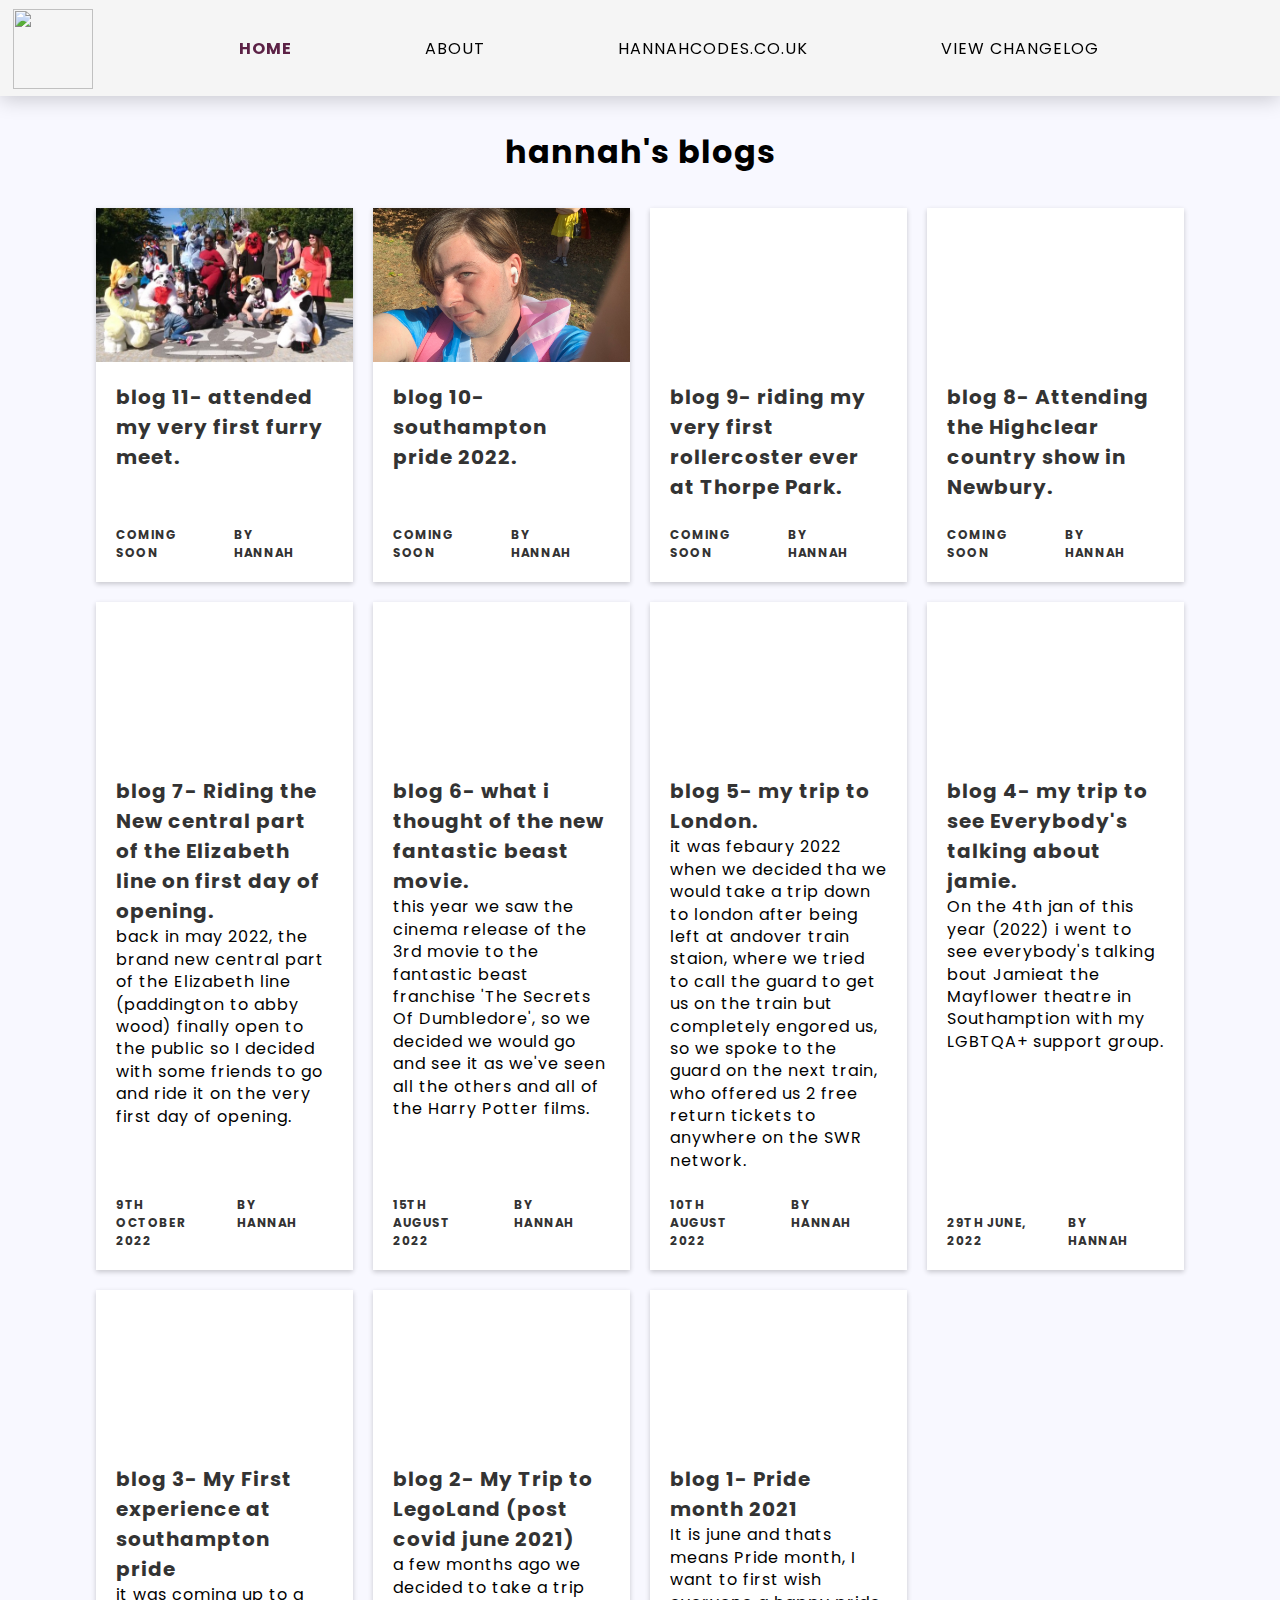
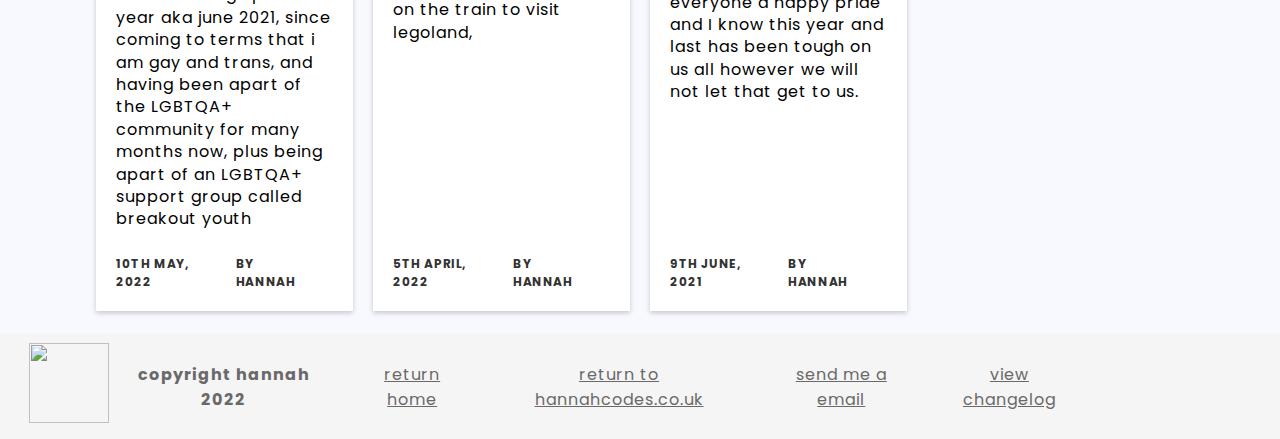
==== commit 7401c514: "blog number 7 now released" ====
--- a/index.html
+++ b/index.html
@@ -37,6 +37,32 @@
       <div class="band">
         <div class="item-2">
           <a href="#" class="blog_card">
+            <div class="thumb" style="background-image: url(/assets/images/blogs/IMG_6096.jpeg);"></div>
+            <article>
+              <h1>blog 11- attended my very first furry meet.</h1>
+              <p></p>
+                <div class="span_flex">
+                <span>coming soon</span>
+                <span>by hannah</span>
+                </div>
+            </article>
+          </a>
+        </div>
+        <div class="item-2">
+          <a href="#" class="blog_card">
+            <div class="thumb" style="background-image: url(/assets/images/blogs/me.jpeg);"></div>
+            <article>
+              <h1>blog 10- southampton pride 2022.</h1>
+              <p></p>
+                <div class="span_flex">
+                <span>coming soon</span>
+                <span>by hannah</span>
+                </div>
+            </article>
+          </a>
+        </div>
+        <div class="item-2">
+          <a href="#" class="blog_card">
             <div class="thumb" style="background-image: url(/assets/images/blogs/IMG_5739.png);"></div>
             <article>
               <h1>blog 9- riding my very first rollercoster ever at Thorpe Park.</h1>
@@ -62,13 +88,13 @@
           </a>
         </div>
         <div class="item-2">
-          <a href="/post/22/09/09_22_riding_the_new_central_part_of_elizabeth_line.html" class="blog_card">
+          <a href="/post/22/10/09_10_22_riding_the_new_central_part_of_elizabeth_line.html" class="blog_card">
             <div class="thumb" style="background-image: url(/assets/images/blogs/IMG_5503.JPEG);"></div>
             <article>
-              <h1>blog 7- Visiting and Riding the New central part of the Elizabeth line on first day of opening.</h1>
-              <p></p>
+              <h1>blog 7- Riding the New central part of the Elizabeth line on first day of opening.</h1>
+              <p>back in may 2022, the brand new central part of the Elizabeth line (paddington to abby wood) finally open to the public so I decided with some friends to go and ride it on the very first day of opening. </p>
                 <div class="span_flex">
-                <span>coming soon</span>
+                <span>9th October 2022</span>
                 <span>by hannah</span>
                 </div>
             </article>
@@ -105,7 +131,7 @@
             <div class="thumb" style="background-image: url(/assets/images/blogs/IMG_5014.JPG);"></div>
             <article>
               <h1>blog 4- my trip to see Everybody's talking about jamie.</h1>
-              <p> On the 4tth jan of this year (2022) i went to see everybody's talking bout Jamieat the Mayflower theatre in Southamption with my LGBTQA+ support group. </p>
+              <p> On the 4th jan of this year (2022) i went to see everybody's talking bout Jamieat the Mayflower theatre in Southamption with my LGBTQA+ support group. </p>
               <div class="span_flex">
                 <span>29th June, 2022</span>
                 <span>by hannah</span>
